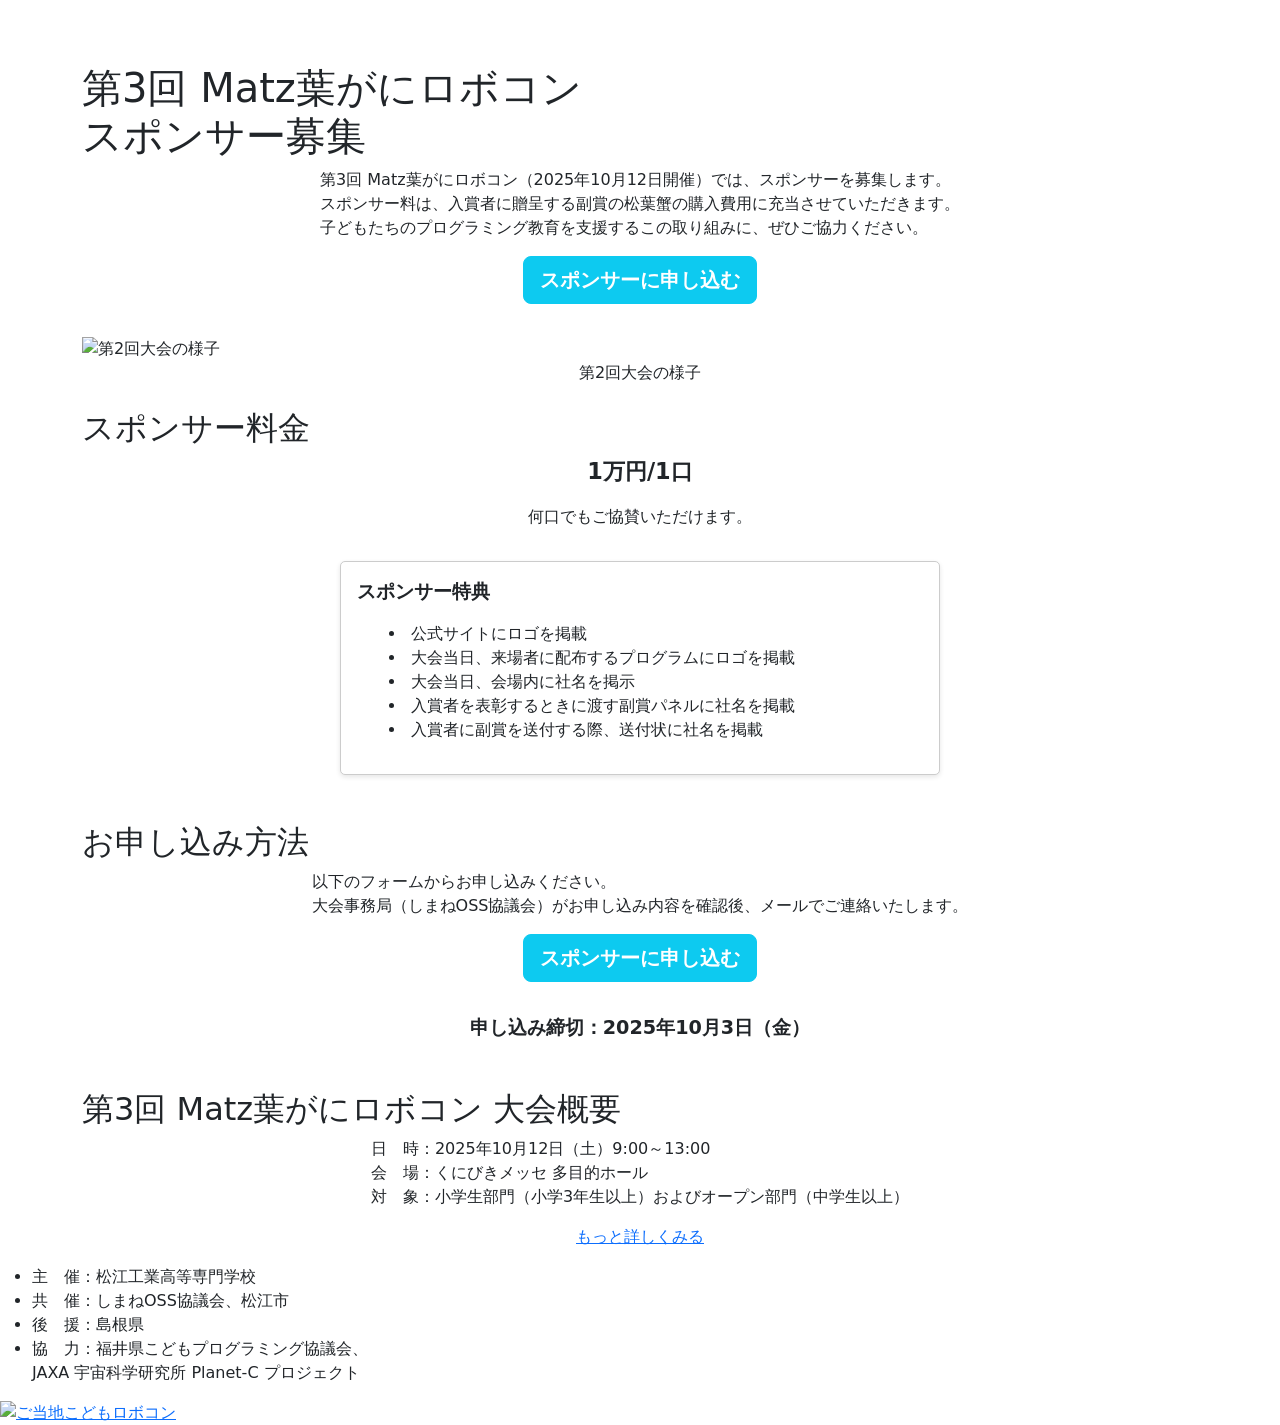
==== cfs/index.html @ 44bb4797 "第3回スポンサー募集ページ作成" ====
<!DOCTYPE html>
<html lang="ja">
<head>
    <meta charset="UTF-8">
    <meta http-equiv="X-UA-Compatible" content="IE=edge">
    <meta name="viewport" content="width=device-width, initial-scale=1.0">
    <link href="https://cdn.jsdelivr.net/npm/bootstrap@5.0.2/dist/css/bootstrap.min.css" rel="stylesheet" integrity="sha384-EVSTQN3/azprG1Anm3QDgpJLIm9Nao0Yz1ztcQTwFspd3yD65VohhpuuCOmLASjC" crossorigin="anonymous">
    <link rel="stylesheet" href="https://cdn.jsdelivr.net/npm/bootstrap-icons@1.5.0/font/bootstrap-icons.css">
    <link rel="stylesheet" href="/kani-robo/css/default.css">
    <title>スポンサー企業募集 | Matz葉がにロボコン</title>
    <meta name="description" content="Matz葉がにロボコンの協賛企業募集ページです。大会をサポートしてくださる企業・団体を募集しています。">
</head>
<body>
    <header>
        <div class="inner">
            <p style="color: #FFF;"><a href="../" style="color: #FFF;">Matz葉がにロボコン HOME</a> > スポンサー募集</p>
        </div>
    </header>

    <div class="content">
        <div class="container">
            <div class="row">
                <div class="col-12">
                    <main>
                        <section class="mt-4">
                            <h1>第3回 Matz葉がにロボコン<br>スポンサー募集</h1>
                            <p class="d-flex justify-content-center col-12">第3回 Matz葉がにロボコン（2025年10月12日開催）では、スポンサーを募集します。<br>
                                スポンサー料は、入賞者に贈呈する副賞の松葉蟹の購入費用に充当させていただきます。<br>
                            子どもたちのプログラミング教育を支援するこの取り組みに、ぜひご協力ください。</p>
                            <p class="d-flex justify-content-center col-12">
                                <a href="https://forms.gle/2cCCxespYLbv8RKK6" target="_blank" rel="noopener noreferrer" class="btn btn-info btn-lg mb-3" style="color:#FFF; font-weight:bold;">スポンサーに申し込む</a>
                            </p>
                            <div class="justify-content-center">
                                <img class="img-fluid" srcset="/kani-robo/images/2nd_kani_robo@2x.jpg 2x" alt="第2回大会の様子">
                                <p class="d-flex justify-content-center col-12">第2回大会の様子</p>
                            </div>
                        </section>

                        <section class="mt-4 section1">
                            <h2>スポンサー料金</h2>
                            <p class="d-flex justify-content-center col-12" style="font-size: 1.4em;"><strong>1万円/1口</strong></p>
                            <p class="d-flex justify-content-center col-12">何口でもご協賛いただけます。</p>
                            <div style="max-width: 600px; width: 90%; margin: 2em auto; padding: 1em; background-color: #fff; border: 1px solid #CCC; border-radius: 5px; box-shadow: 0 2px 5px rgba(0, 0, 0, 0.1); text-align: left; white-space: normal; ">
                                <p style="font-size: 1.2em;"><strong>スポンサー特典</strong></p>
                                <ul style="list-style-position:inside;">
                                    <li>公式サイトにロゴを掲載</li>
                                    <li>大会当日、来場者に配布するプログラムにロゴを掲載</li>
                                    <li>大会当日、会場内に社名を掲示</li>
                                    <li>入賞者を表彰するときに渡す副賞パネルに社名を掲載</li>
                                    <li>入賞者に副賞を送付する際、送付状に社名を掲載</li>
                                </ul>
                                </div>
                        </section>


                        <section class="mt-5 mb-5">
                            <h2>お申し込み方法</h2>
                            <p class="d-flex justify-content-center col-12">以下のフォームからお申し込みください。<br>大会事務局（しまねOSS協議会）がお申し込み内容を確認後、メールでご連絡いたします。</p>
                            <p class="d-flex justify-content-center col-12">
                                <a href="https://forms.gle/2cCCxespYLbv8RKK6" target="_blank" rel="noopener noreferrer" class="btn btn-info btn-lg mb-3" style="color:#FFF; font-weight:bold;">スポンサーに申し込む</a>
                            </p>
                            <p class="d-flex justify-content-center col-12" style="font-size: 1.2em;"><strong>申し込み締切：2025年10月3日（金）</strong></p>
                        </section>

                        <section class="mt-5">
                            <h2>第3回 Matz葉がにロボコン 大会概要</h2>
                            <p class="d-flex justify-content-center col-12">
                                日　時：2025年10月12日（土）9:00～13:00<br>
                                会　場：くにびきメッセ 多目的ホール<br>
                                対　象：小学生部門（小学3年生以上）およびオープン部門（中学生以上）<br>
                            </p>
                            
                            <p class="d-flex justify-content-center col-12">
                                <a href="../">もっと詳しくみる</a>
                            </p>
                        </section>

                    </main>
                </div>
            </div>
        </div>
    </div>

    <footer>
        <div class="inner">
            <ul>
                <li>主　催：松江工業高等専門学校</li>
                <li>共　催：しまねOSS協議会、松江市</li>
                <li>後　援：島根県</li>
                <li>協　力：福井県こどもプログラミング協議会、<br>JAXA 宇宙科学研究所 Planet-C プロジェクト</li>
            </ul>
            <a href="https://gotochi-robocon.com/"><img class="img-fluid" srcset="/kani-robo/images/bn_gotochi.png 2x" alt="ご当地こどもロボコン"></a>
        </div>
    </footer>
</body>
</html>
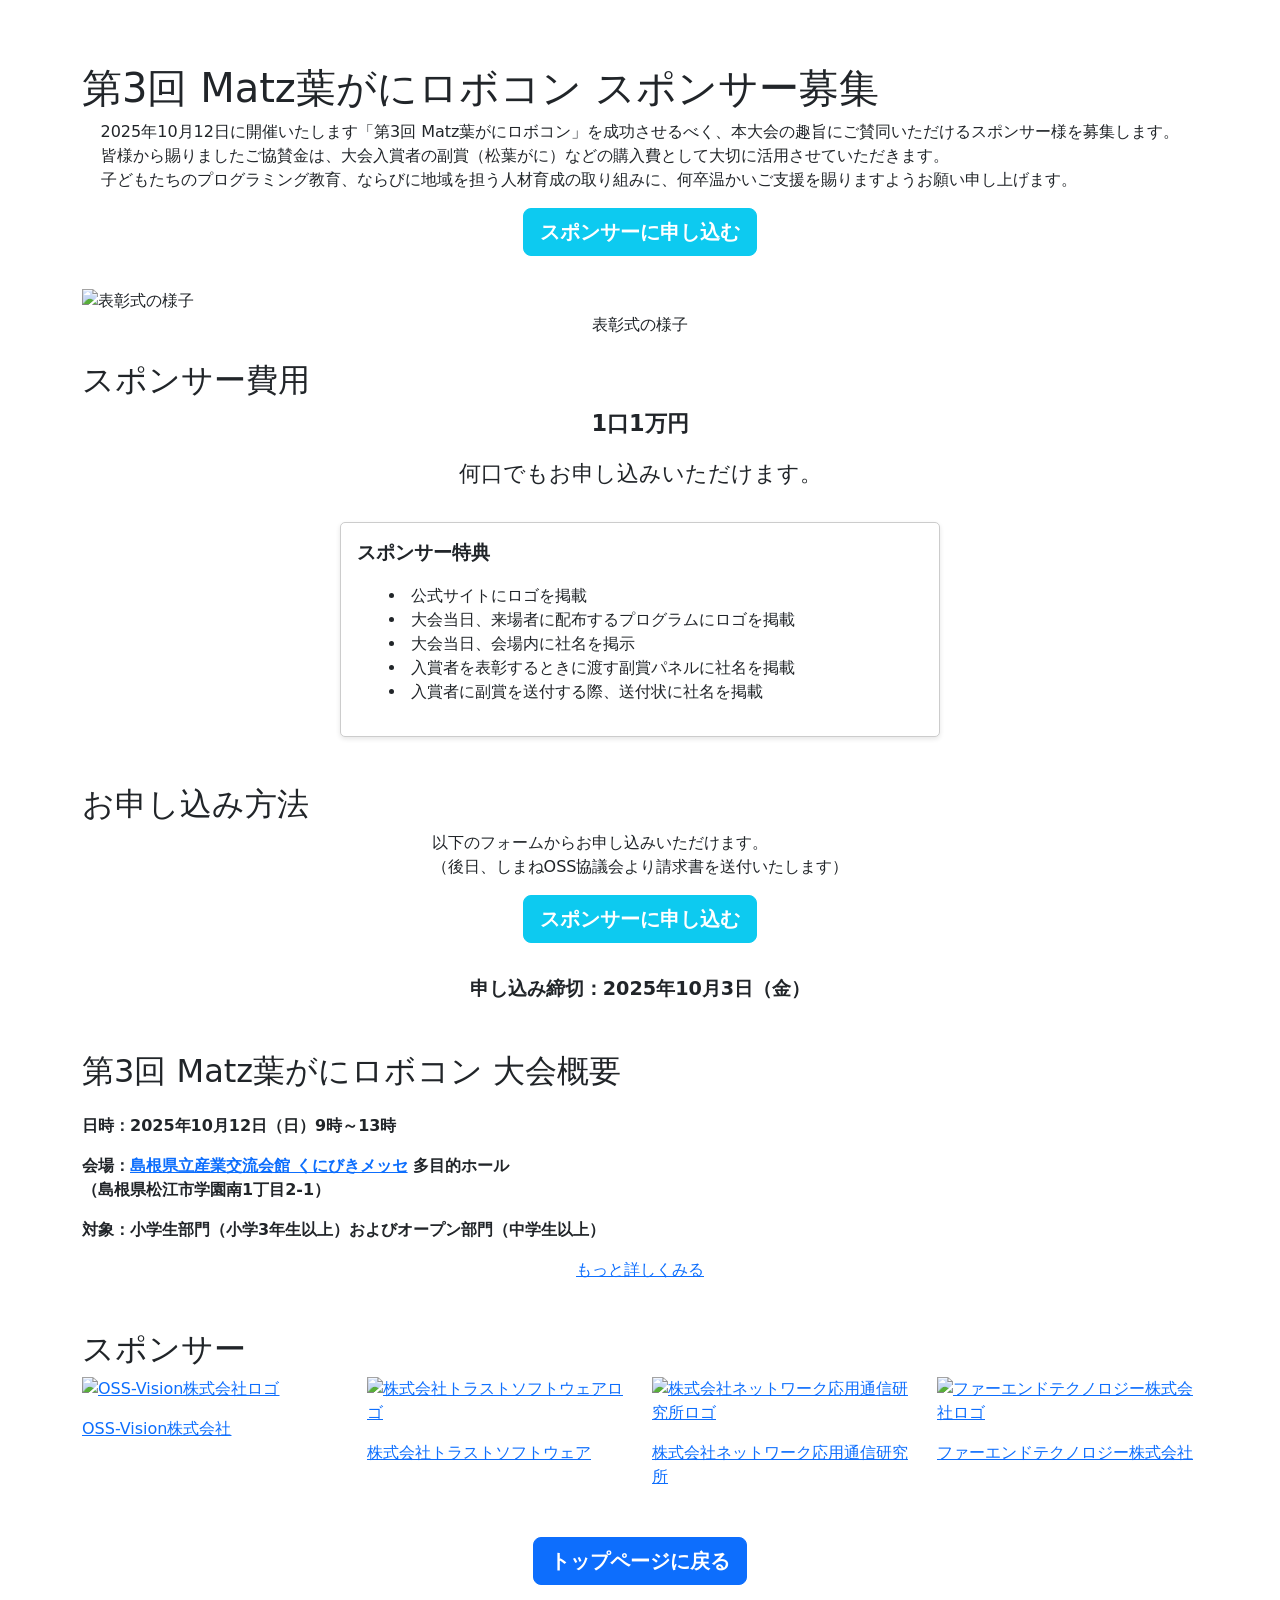
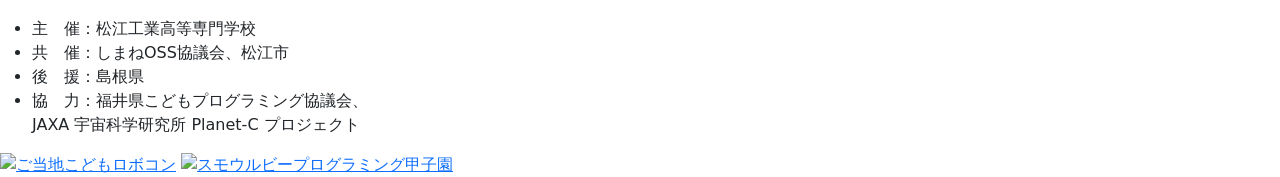
==== commit 26774b02: "スモウルビー甲子園のバナーとリンクを掲載" ====
--- a/cfs/index.html
+++ b/cfs/index.html
@@ -1,15 +1,18 @@
 <!DOCTYPE html>
 <html lang="ja">
+
 <head>
     <meta charset="UTF-8">
     <meta http-equiv="X-UA-Compatible" content="IE=edge">
     <meta name="viewport" content="width=device-width, initial-scale=1.0">
-    <link href="https://cdn.jsdelivr.net/npm/bootstrap@5.0.2/dist/css/bootstrap.min.css" rel="stylesheet" integrity="sha384-EVSTQN3/azprG1Anm3QDgpJLIm9Nao0Yz1ztcQTwFspd3yD65VohhpuuCOmLASjC" crossorigin="anonymous">
+    <link href="https://cdn.jsdelivr.net/npm/bootstrap@5.0.2/dist/css/bootstrap.min.css" rel="stylesheet"
+        integrity="sha384-EVSTQN3/azprG1Anm3QDgpJLIm9Nao0Yz1ztcQTwFspd3yD65VohhpuuCOmLASjC" crossorigin="anonymous">
     <link rel="stylesheet" href="https://cdn.jsdelivr.net/npm/bootstrap-icons@1.5.0/font/bootstrap-icons.css">
     <link rel="stylesheet" href="/kani-robo/css/default.css">
-    <title>スポンサー企業募集 | Matz葉がにロボコン</title>
-    <meta name="description" content="Matz葉がにロボコンの協賛企業募集ページです。大会をサポートしてくださる企業・団体を募集しています。">
+    <title>スポンサー募集 | Matz葉がにロボコン</title>
+    <meta name="description" content="Matz葉がにロボコンのスポンサー募集ページです。大会をサポートしてくださる企業・団体を募集しています。">
 </head>
+
 <body>
     <header>
         <div class="inner">
@@ -23,24 +26,32 @@
                 <div class="col-12">
                     <main>
                         <section class="mt-4">
-                            <h1>第3回 Matz葉がにロボコン<br>スポンサー募集</h1>
-                            <p class="d-flex justify-content-center col-12">第3回 Matz葉がにロボコン（2025年10月12日開催）では、スポンサーを募集します。<br>
-                                スポンサー料は、入賞者に贈呈する副賞の松葉蟹の購入費用に充当させていただきます。<br>
-                            子どもたちのプログラミング教育を支援するこの取り組みに、ぜひご協力ください。</p>
+                            <h1>第3回 Matz葉がにロボコン スポンサー募集</h1>
                             <p class="d-flex justify-content-center col-12">
-                                <a href="https://forms.gle/2cCCxespYLbv8RKK6" target="_blank" rel="noopener noreferrer" class="btn btn-info btn-lg mb-3" style="color:#FFF; font-weight:bold;">スポンサーに申し込む</a>
+                                2025年10月12日に開催いたします「第3回 Matz葉がにロボコン」を成功させるべく、本大会の趣旨にご賛同いただけるスポンサー様を募集します。<br>
+                                皆様から賜りましたご協賛金は、大会入賞者の副賞（松葉がに）などの購入費として大切に活用させていただきます。<br>
+                                子どもたちのプログラミング教育、ならびに地域を担う人材育成の取り組みに、何卒温かいご支援を賜りますようお願い申し上げます。
+                            </p>
+                            <p class="d-flex justify-content-center col-12">
+                                <a href="https://forms.gle/ucKJghs9uMDmvnNp8" target="_blank" rel="noopener noreferrer"
+                                    class="btn btn-info btn-lg mb-3"
+                                    style="color:#FFF; font-weight:bold;">スポンサーに申し込む</a>
                             </p>
                             <div class="justify-content-center">
-                                <img class="img-fluid" srcset="/kani-robo/images/2nd_kani_robo@2x.jpg 2x" alt="第2回大会の様子">
-                                <p class="d-flex justify-content-center col-12">第2回大会の様子</p>
+                                <img class="img-fluid" srcset="/kani-robo/archives/1st/images/pic02@2x.jpg 2x"
+                                    alt="表彰式の様子">
+                                <p class="d-flex justify-content-center col-12">表彰式の様子
                             </div>
                         </section>
 
                         <section class="mt-4 section1">
-                            <h2>スポンサー料金</h2>
-                            <p class="d-flex justify-content-center col-12" style="font-size: 1.4em;"><strong>1万円/1口</strong></p>
-                            <p class="d-flex justify-content-center col-12">何口でもご協賛いただけます。</p>
-                            <div style="max-width: 600px; width: 90%; margin: 2em auto; padding: 1em; background-color: #fff; border: 1px solid #CCC; border-radius: 5px; box-shadow: 0 2px 5px rgba(0, 0, 0, 0.1); text-align: left; white-space: normal; ">
+                            <h2>スポンサー費用</h2>
+                            <p class="d-flex justify-content-center col-12" style="font-size: 1.4em;">
+                                <strong>1口1万円</strong></p>
+                            <p class="d-flex justify-content-center col-12" style="font-size: 1.4em;">何口でもお申し込みいただけます。
+                            </p>
+                            <div
+                                style="max-width: 600px; width: 90%; margin: 2em auto; padding: 1em; background-color: #fff; border: 1px solid #CCC; border-radius: 5px; box-shadow: 0 2px 5px rgba(0, 0, 0, 0.1); text-align: left; white-space: normal; ">
                                 <p style="font-size: 1.2em;"><strong>スポンサー特典</strong></p>
                                 <ul style="list-style-position:inside;">
                                     <li>公式サイトにロゴを掲載</li>
@@ -49,29 +60,99 @@
                                     <li>入賞者を表彰するときに渡す副賞パネルに社名を掲載</li>
                                     <li>入賞者に副賞を送付する際、送付状に社名を掲載</li>
                                 </ul>
-                                </div>
+                            </div>
                         </section>
 
 
                         <section class="mt-5 mb-5">
                             <h2>お申し込み方法</h2>
-                            <p class="d-flex justify-content-center col-12">以下のフォームからお申し込みください。<br>大会事務局（しまねOSS協議会）がお申し込み内容を確認後、メールでご連絡いたします。</p>
                             <p class="d-flex justify-content-center col-12">
-                                <a href="https://forms.gle/2cCCxespYLbv8RKK6" target="_blank" rel="noopener noreferrer" class="btn btn-info btn-lg mb-3" style="color:#FFF; font-weight:bold;">スポンサーに申し込む</a>
+                                以下のフォームからお申し込みいただけます。<br>（後日、しまねOSS協議会より請求書を送付いたします）</p>
+                            <p class="d-flex justify-content-center col-12">
+                                <a href="https://forms.gle/ucKJghs9uMDmvnNp8" target="_blank" rel="noopener noreferrer"
+                                    class="btn btn-info btn-lg mb-3"
+                                    style="color:#FFF; font-weight:bold;">スポンサーに申し込む</a>
                             </p>
-                            <p class="d-flex justify-content-center col-12" style="font-size: 1.2em;"><strong>申し込み締切：2025年10月3日（金）</strong></p>
+                            <p class="d-flex justify-content-center col-12" style="font-size: 1.2em;">
+                                <strong>申し込み締切：2025年10月3日（金）</strong></p>
                         </section>
 
                         <section class="mt-5">
                             <h2>第3回 Matz葉がにロボコン 大会概要</h2>
                             <p class="d-flex justify-content-center col-12">
-                                日　時：2025年10月12日（土）9:00～13:00<br>
-                                会　場：くにびきメッセ 多目的ホール<br>
-                                対　象：小学生部門（小学3年生以上）およびオープン部門（中学生以上）<br>
+                            <p class="title"><b>日時：2025年10月12日（日）9時～13時</b></p>
+                            <p class="title"><b>会場：<a href="https://www.kunibikimesse.jp/">島根県立産業交流会館 くにびきメッセ</a>
+                                    多目的ホール<br>（島根県松江市学園南1丁目2-1）</b></p>
+                            <p class="title"><b>対象：小学生部門（小学3年生以上）およびオープン部門（中学生以上）</b></p>
                             </p>
-                            
+
                             <p class="d-flex justify-content-center col-12">
                                 <a href="../">もっと詳しくみる</a>
+                            </p>
+                        </section>
+
+                        <section class="mt-5 mb-5">
+                            <h2>スポンサー</h2>
+                            <div class="row justify-content-md-center">
+                                <div class="col-sm">
+                                    <div>
+                                        <a href="https://sites.google.com/oss-vision.com/oss-vision">
+                                            <img srcset="/kani-robo/images/oss-vision@2x.png 2x" alt="OSS-Vision株式会社ロゴ"
+                                                class="img-fluid">
+                                        </a>
+                                    </div>
+                                    <div class="mt-3">
+                                        <a href="https://sites.google.com/oss-vision.com/oss-vision">
+                                            OSS-Vision株式会社
+                                        </a>
+                                    </div>
+                                </div>
+                                <div class="col-sm">
+                                    <div>
+                                        <a href="https://trust-software.co.jp/">
+                                            <img srcset="/kani-robo/images/trust-software@2x.png 2x"
+                                                alt="株式会社トラストソフトウェアロゴ" class="img-fluid">
+                                        </a>
+                                    </div>
+                                    <div class="mt-3">
+                                        <a href="https://trust-software.co.jp/">
+                                            株式会社トラストソフトウェア
+                                        </a>
+                                    </div>
+                                </div>
+                                <div class="col-sm">
+                                    <div>
+                                        <a href="https://www.netlab.jp/">
+                                            <img srcset="/kani-robo/images/nacl@2x.png 2x" alt="株式会社ネットワーク応用通信研究所ロゴ"
+                                                class="img-fluid">
+                                        </a>
+                                    </div>
+                                    <div class="mt-3">
+                                        <a href="https://www.netlab.jp/">
+                                            株式会社ネットワーク応用通信研究所
+                                        </a>
+                                    </div>
+                                </div>
+                                <div class="col-sm">
+                                    <div>
+                                        <a href="https://hosting.redmine.jp/">
+                                            <img srcset="/kani-robo/images/myredmine-logo@2x.png 2x"
+                                                alt="ファーエンドテクノロジー株式会社ロゴ" class="img-fluid">
+                                        </a>
+                                    </div>
+                                    <div class="mt-3">
+                                        <a href="https://hosting.redmine.jp/">
+                                            ファーエンドテクノロジー株式会社
+                                        </a>
+                                    </div>
+                                </div>
+                            </div>
+                        </section>
+
+                        <section class="mt-5 section">
+                            <p class="d-flex justify-content-center col-12">
+                                <a href="/kani-robo/" class="btn btn-primary btn-lg mb-3"
+                                    style="color:#FFF; font-weight:bold;">トップページに戻る</a>
                             </p>
                         </section>
 
@@ -89,8 +170,12 @@
                 <li>後　援：島根県</li>
                 <li>協　力：福井県こどもプログラミング協議会、<br>JAXA 宇宙科学研究所 Planet-C プロジェクト</li>
             </ul>
-            <a href="https://gotochi-robocon.com/"><img class="img-fluid" srcset="/kani-robo/images/bn_gotochi.png 2x" alt="ご当地こどもロボコン"></a>
+            <a href="https://gotochi-robocon.com/" target="_blank" rel="noopener noreferrer"><img class="img-fluid" srcset="/kani-robo/images/bn_gotochi.png 2x"
+                    alt="ご当地こどもロボコン"></a>
+            <a href="https://smalruby-koshien.netlab.jp/" target="_blank" rel="noopener noreferrer"><img class="img-fluid" srcset="/kani-robo/images/SmalrubyKoshien_banner01.png 2x"
+                    alt="スモウルビープログラミング甲子園"></a>
         </div>
     </footer>
 </body>
-</html>
+
+</html>
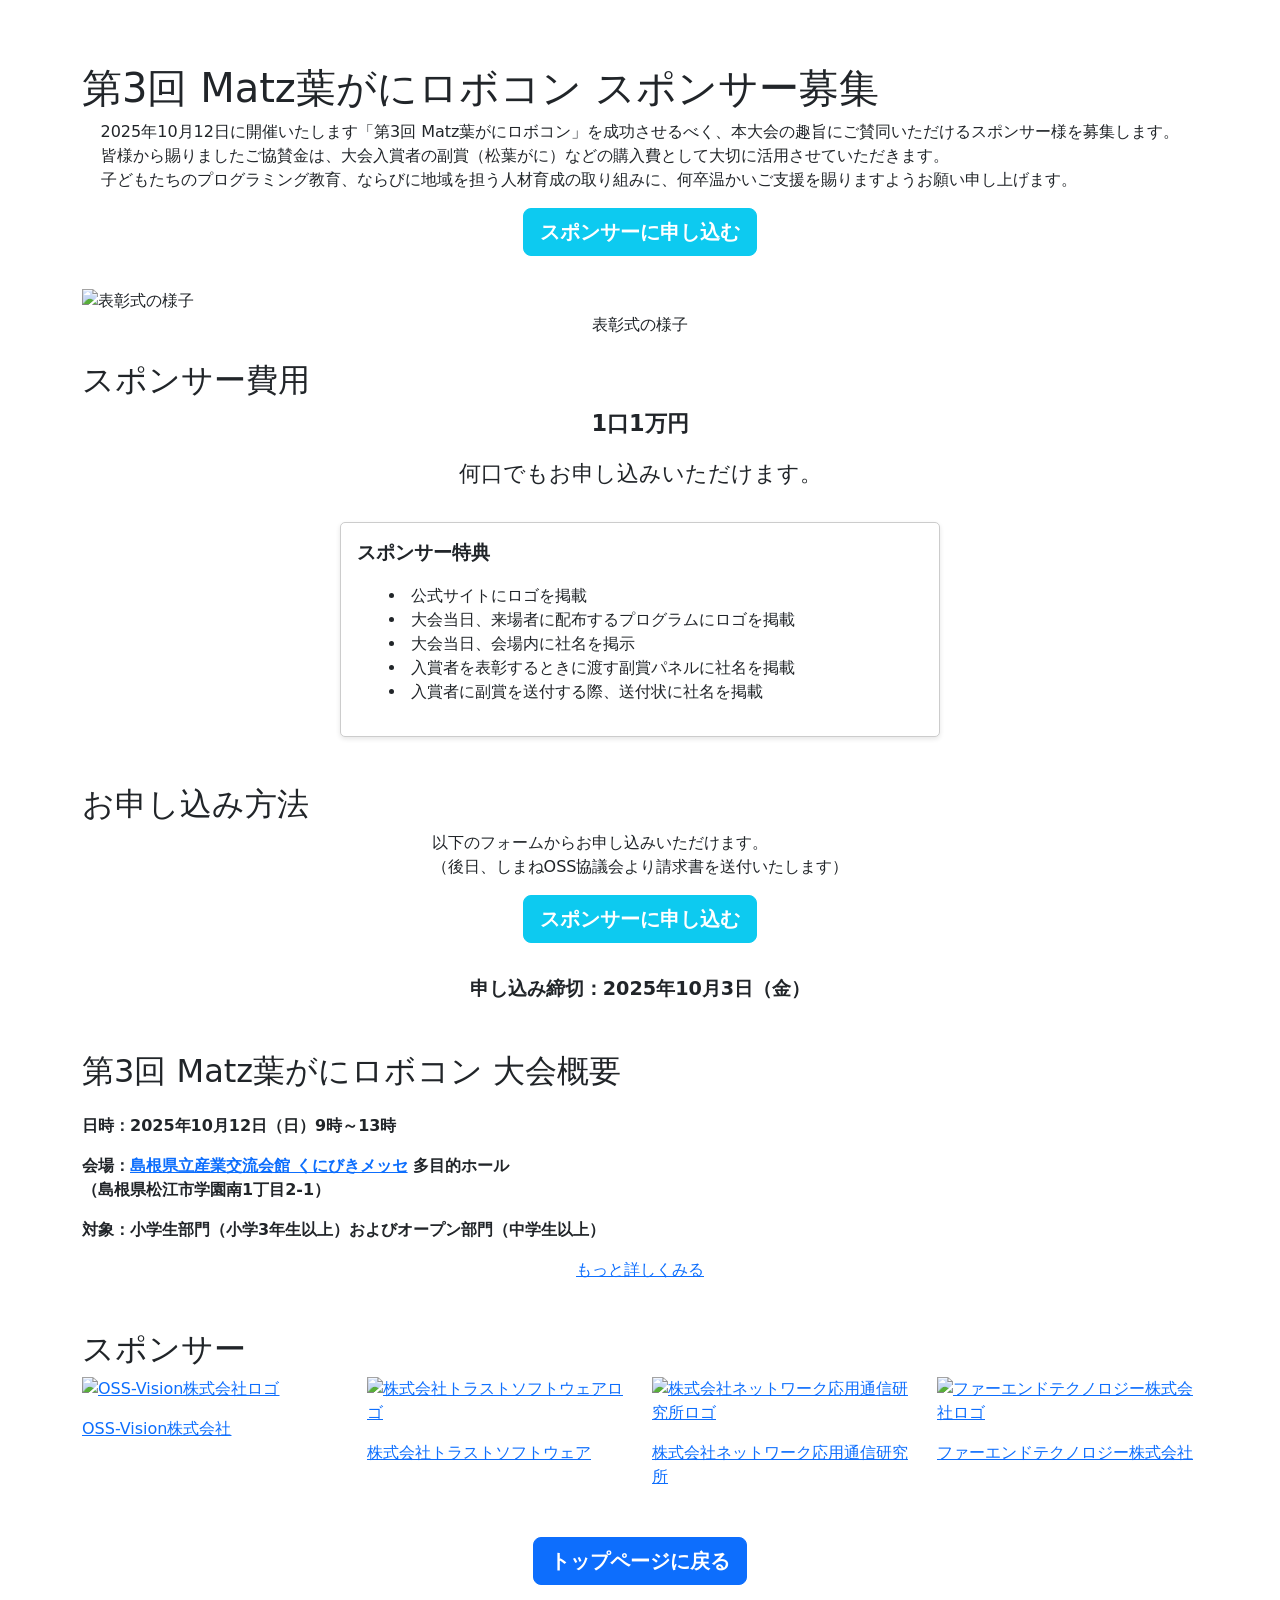
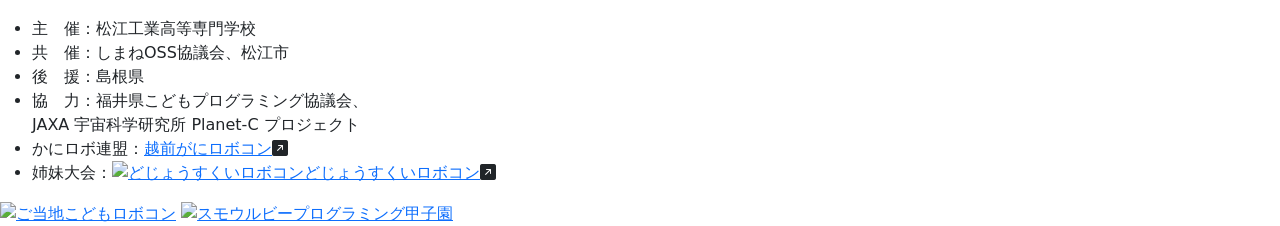
==== commit 32990c80: "どじょうすくいロボコンのリンクを修正、バナーを追加" ====
--- a/cfs/index.html
+++ b/cfs/index.html
@@ -169,6 +169,8 @@
                 <li>共　催：しまねOSS協議会、松江市</li>
                 <li>後　援：島根県</li>
                 <li>協　力：福井県こどもプログラミング協議会、<br>JAXA 宇宙科学研究所 Planet-C プロジェクト</li>
+                <li>かにロボ連盟：<a href="https://kani-robocon.com/">越前がにロボコン</a><i class="bi bi-arrow-up-right-square-fill"></i></li>
+                <li>姉妹大会：<a href="https://www.shimane-oss.org/dojyosukui-robo/" target="_blank" rel="noopener noreferrer"><img class="img-fluid" srcset="/kani-robo/images/bn_dojyosukui.png 2x" alt="どじょうすくいロボコン"></a><a href="https://www.shimane-oss.org/dojyosukui-robo/">どじょうすくいロボコン</a><i class="bi bi-arrow-up-right-square-fill"></i></li>
             </ul>
             <a href="https://gotochi-robocon.com/" target="_blank" rel="noopener noreferrer"><img class="img-fluid" srcset="/kani-robo/images/bn_gotochi.png 2x"
                     alt="ご当地こどもロボコン"></a>
